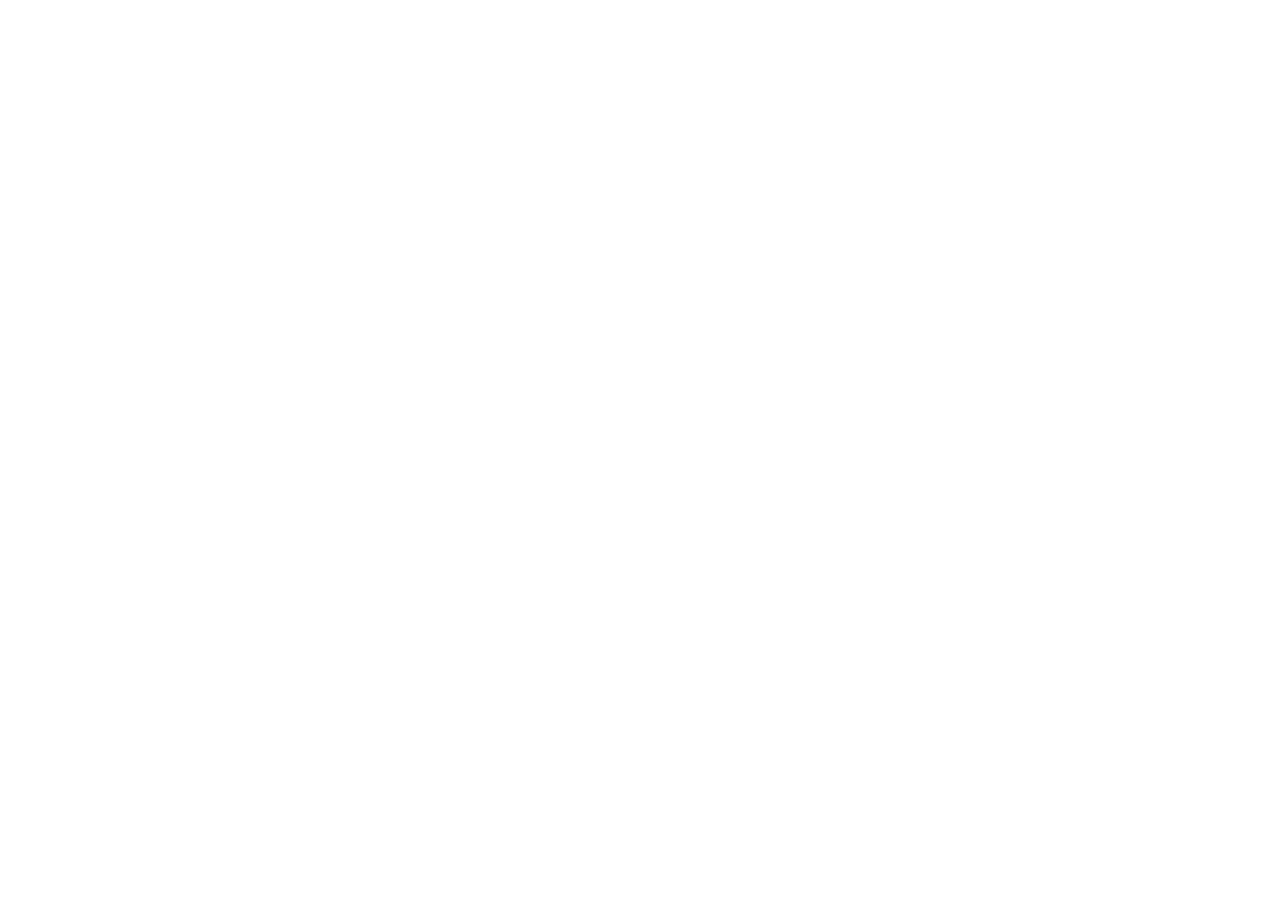
==== WebVisualizations/comparisons.html @ 8d8bfbe9 "last for Friday" ====
<!DOCTYPE html>
<html lang="en">

<head>
  <meta charset="UTF-8">
  <title>Weather Dataviz</title>
  <link rel="stylesheet" href="https://stackpath.bootstrapcdn.com/bootstrap/4.3.1/css/bootstrap.min.css" integrity="sha384-ggOyR0iXCbMQv3Xipma34MD+dH/1fQ784/j6cY/iJTQUOhcWr7x9JvoRxT2MZw1T" crossorigin="anonymous">
  <link rel="stylesheet" href="style.css">
</head>
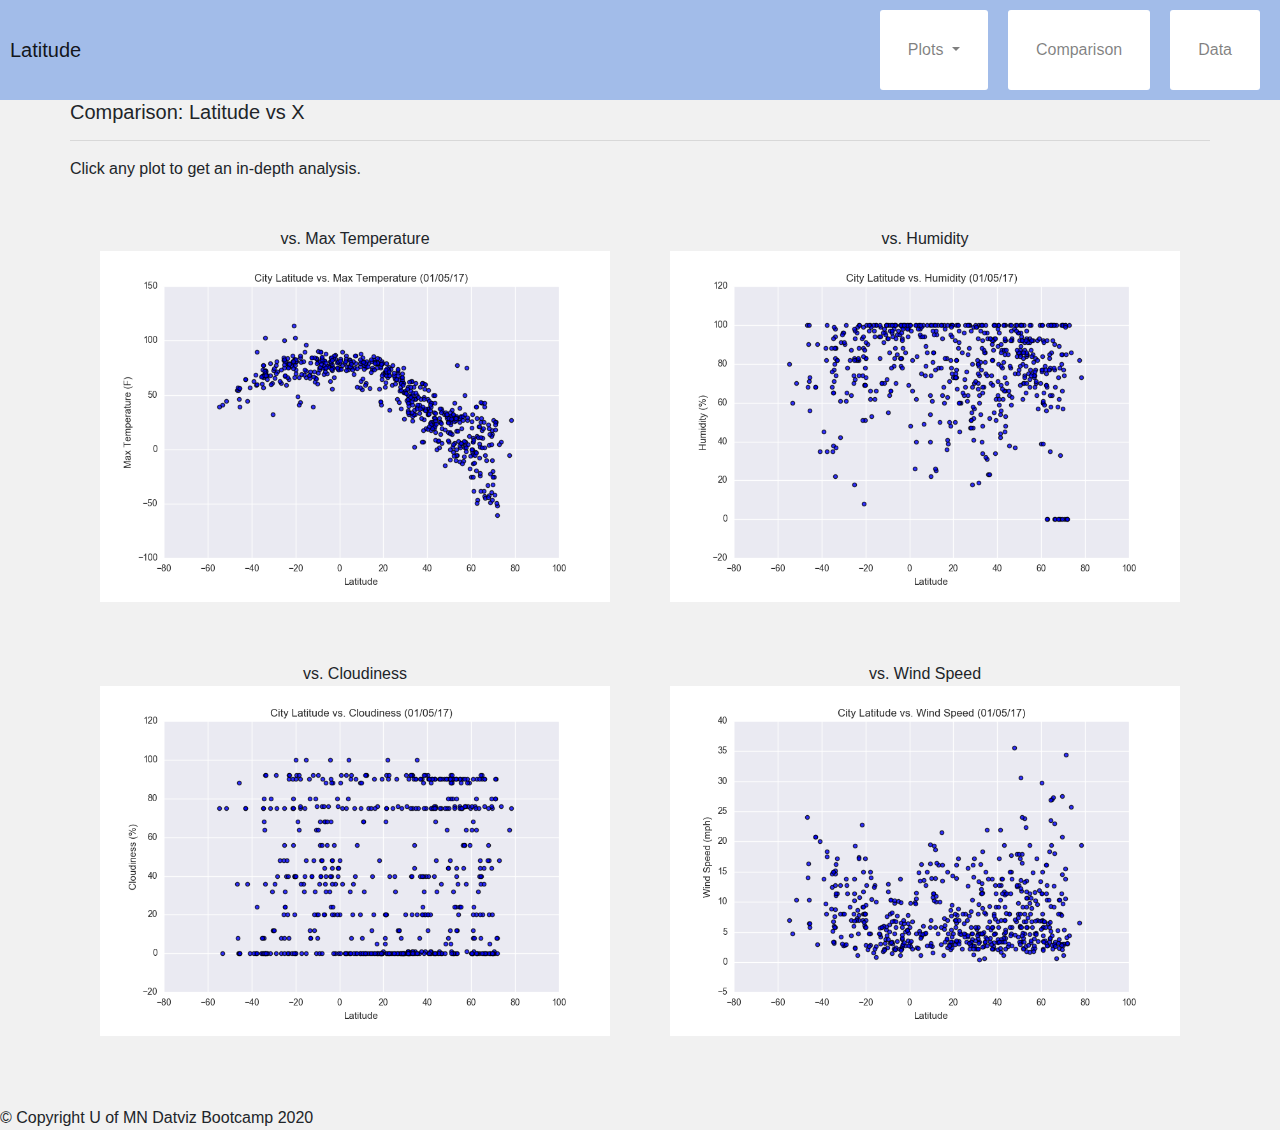
==== commit 7936c480: "monday first save" ====
--- a/WebVisualizations/comparisons.html
+++ b/WebVisualizations/comparisons.html
@@ -2,8 +2,102 @@
 <html lang="en">
 
 <head>
-  <meta charset="UTF-8">
-  <title>Weather Dataviz</title>
-  <link rel="stylesheet" href="https://stackpath.bootstrapcdn.com/bootstrap/4.3.1/css/bootstrap.min.css" integrity="sha384-ggOyR0iXCbMQv3Xipma34MD+dH/1fQ784/j6cY/iJTQUOhcWr7x9JvoRxT2MZw1T" crossorigin="anonymous">
-  <link rel="stylesheet" href="style.css">
-</head>+    <meta charset="UTF-8">
+    <title>Visual Comparisons</title>
+    <link rel="stylesheet" href="https://stackpath.bootstrapcdn.com/bootstrap/4.3.1/css/bootstrap.min.css" integrity="sha384-ggOyR0iXCbMQv3Xipma34MD+dH/1fQ784/j6cY/iJTQUOhcWr7x9JvoRxT2MZw1T" crossorigin="anonymous">
+    <link rel="stylesheet" href="style.css">
+</head>
+
+<body>
+    <div class="navigation">
+        <nav class="navbar navbar-expand-lg navbar-light">
+          <a class="navbar-brand"  href="index.html">Latitude</a>
+          <button class="navbar-toggler  border border-white" type="button" data-toggle="collapse" data-target="#navbarNavDropdown"
+            aria-controls="navbarNavDropdown" aria-expanded="false" aria-label="Toggle navigation">
+            <span class="navbar-toggler-icon"></span>
+          </button>
+          <div class="collapse navbar-collapse" id="navbarNavDropdown">
+            <ul class="navbar-nav ml-auto">
+              <li class="nav-item dropdown">
+                <a class="nav-link dropdown-toggle" href="#" id="navbarDropdownMenuLink" data-toggle="dropdown"
+                  aria-haspopup="true" aria-expanded="false">
+                  Plots
+                </a>
+                <div class="dropdown-menu" aria-labelledby="navbarDropdownMenuLink">
+                  <a class="dropdown-item" href="max_temperature.html">Max Temperature</a>
+                  <a class="dropdown-item" href="humidity.html">Humidity</a>
+                  <a class="dropdown-item" href="cloudiness.html">Cloudiness</a>
+                  <a class="dropdown-item" href="wind_speed.html">Wind Speed</a>
+                </div>
+              </li>
+              <li class="nav-item">
+                <a class="nav-link" href="comparisons.html">Comparison</a>
+              </li>
+              <li class="nav-item">
+                <a class="nav-link" href="data.html">Data</a>
+              </li>
+    
+            </ul>
+          </div>
+        </nav>
+    </div>
+  
+    <div class="container">
+    <div class="row">
+      <div>
+
+        <div class="box">
+          <h1 class="title">Comparison: Latitude vs X</h1>
+          <hr>
+          <p>Click any plot to get an in-depth analysis.</p>
+          <div class="container" style="padding-bottom: 40px;">
+            <div class="row">
+              <div class="col-lg-6" style="padding: 30px;">
+                <div class="title" align="center">vs. Max Temperature</div>
+                <a href="max_temperature.html">
+                  <img class="responsive-lg" src="Resources/assets/images/Fig1.png" alt="Max Temperature Image">
+                </a>
+              </div>
+              <div class="col-lg-6" style="padding: 30px;">
+                <div class="title" align="center">vs. Humidity</div>
+                <a href="humidity.html">
+                  <img class="responsive-lg" src="Resources/assets/images/Fig2.png" alt="Humidity Graph">
+                </a>
+              </div>
+            </div>
+
+            <div class="row">
+              <div class="col-lg-6" style="padding: 30px;">
+                <div class="title" align="center">vs. Cloudiness</div>
+                <a href="cloudiness.html">
+                  <img class="responsive-lg" src="Resources/assets/images/Fig3.png" alt="Cloudiness Graph">
+                </a>
+
+              </div>
+              <div class="col-lg-6" style="padding: 30px;">
+                <div class="title" align="center">vs. Wind Speed</div>
+                <a href="wind_speed.html">
+                  <img class="responsive-lg" src="Resources/assets/images/Fig4.png" alt="Wind Speed Graph">
+                </a>
+              </div>
+            </div>
+          </div>
+        </div>
+      </div>
+    </div>
+  </div>
+
+    <!-- footer -->
+    <footer>
+        <div class="footer">&copy; Copyright U of MN Datviz Bootcamp 2020</div>
+        </footer>
+    
+        <script src="https://code.jquery.com/jquery-3.3.1.slim.min.js" integrity="sha384-q8i/X+965DzO0rT7abK41JStQIAqVgRVzpbzo5smXKp4YfRvH+8abtTE1Pi6jizo" 
+            crossorigin="anonymous"></script>
+        <script src="https://cdnjs.cloudflare.com/ajax/libs/popper.js/1.14.7/umd/popper.min.js" integrity="sha384-UO2eT0CpHqdSJQ6hJty5KVphtPhzWj9WO1clHTMGa3JDZwrnQq4sF86dIHNDz0W1" 
+            crossorigin="anonymous"></script>
+        <script src="https://stackpath.bootstrapcdn.com/bootstrap/4.3.1/js/bootstrap.min.js" integrity="sha384-JjSmVgyd0p3pXB1rRibZUAYoIIy6OrQ6VrjIEaFf/nJGzIxFDsf4x0xIM+B07jRM" 
+            crossorigin="anonymous"></script>
+    
+</body>
+</html>--- a/WebVisualizations/style.css
+++ b/WebVisualizations/style.css
@@ -0,0 +1,69 @@
+/* Giving the body the specified background color, adding font sizes for the h1 and h3 elements we'll be using */
+body {
+    background: #f1f1f1;
+  }
+  
+  h1 {
+    font-size: 20px;
+  }
+  
+  h3 {
+    font-size: 10px;
+  }
+  
+  /* Giving our navbar some padding and a background color */
+  .navbar {
+    padding: 10px;
+    background: #a2bce9;
+  }
+  
+  /* Making our navbar li's inline-block elements this makes it so we can have multiple on the same line. Floats could have been used too */
+  .navbar li {
+    display: inline-block;
+    padding: 20px;
+    margin-right: 10px;
+    margin-left: 10px;
+    cursor: pointer;
+    background: #fff;
+    border-radius: 3px;
+  }
+  
+  /* Getting rid of the default link styles here */
+  .navbar li a {
+    color: #000;
+    text-decoration: none;
+  }
+  
+  /* Styling the header, giving it a height, a background color, and some top padding */
+  .header {
+    height: 100px;
+    padding-top: 20px;
+    background: #cdcdcd;
+  }
+  
+  /* Centering our h1 tag inside our header, giving it a little padding, removing its margin */
+  .header h1 {
+    padding: 60px;
+    margin: 0;
+    color: #000;
+    text-align: center;
+  }
+  
+  /* Giving the .post element margin on 3 sides */
+  .post {
+    margin-top: 50px;
+    margin-right: 100px;
+    margin-left: 100px;
+  }
+  
+  /* Responsive images */
+  .responsive {
+    width: 50%;
+    height: auto;
+  }
+
+    /* Responsive largerimages */
+    .responsive-lg {
+      width: 100%;
+      height: auto;
+    }